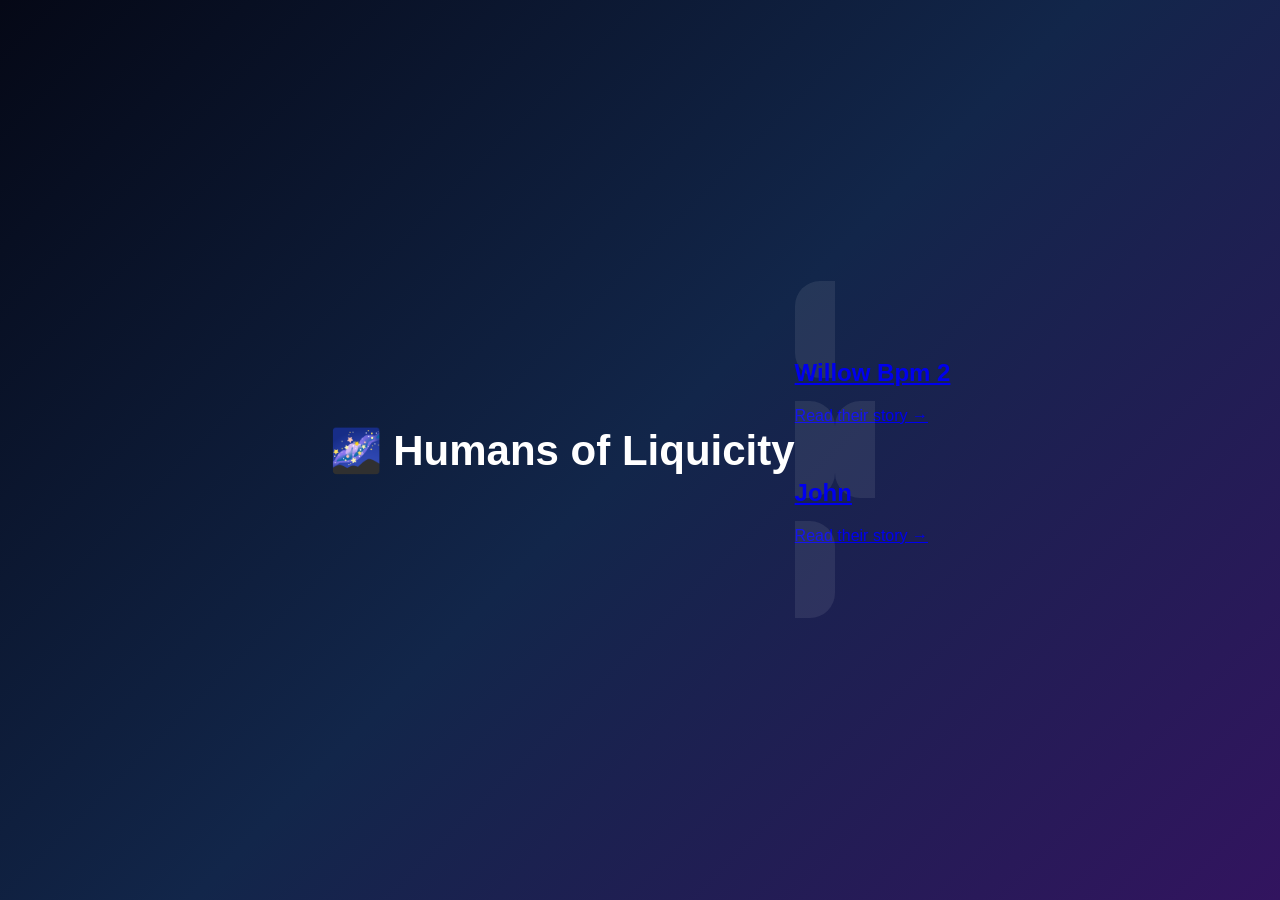
==== index.html @ e560a2bb "Update Humans of Liquicity pages" ====
<!DOCTYPE html>
<html>
<head>
<title>Humans of Liquicity</title>
<link rel="stylesheet" href="assets/style.css">
</head>
<body>
<h1>🌌 Humans of Liquicity</h1>
<main>
<a class="card" href="people/willow-bpm-2/"><h2>Willow Bpm 2</h2><p>Read their story →</p></a>
<a class="card" href="people/john/"><h2>John</h2><p>Read their story →</p></a>
</main>
</body>
</html>
---- assets/style.css ----
body {
margin:0;
min-height:100vh;
background:
linear-gradient(135deg,#050816,#12264a,#32145f);
font-family:Arial,sans-serif;
color:white;
display:flex;
justify-content:center;
align-items:center;
}

.card {
width:90%;
max-width:600px;
padding:40px;
background:#ffffff15;
border-radius:25px;
backdrop-filter:blur(15px);
}

h1 {
font-size:42px;
}

input,
textarea {
width:100%;
margin:10px 0;
padding:15px;
border-radius:10px;
border:none;
font-size:16px;
}

textarea {
height:120px;
}

button {
width:100%;
padding:15px;
border-radius:10px;
border:none;
background:#20e0c0;
font-weight:bold;
font-size:18px;
cursor:pointer;
}
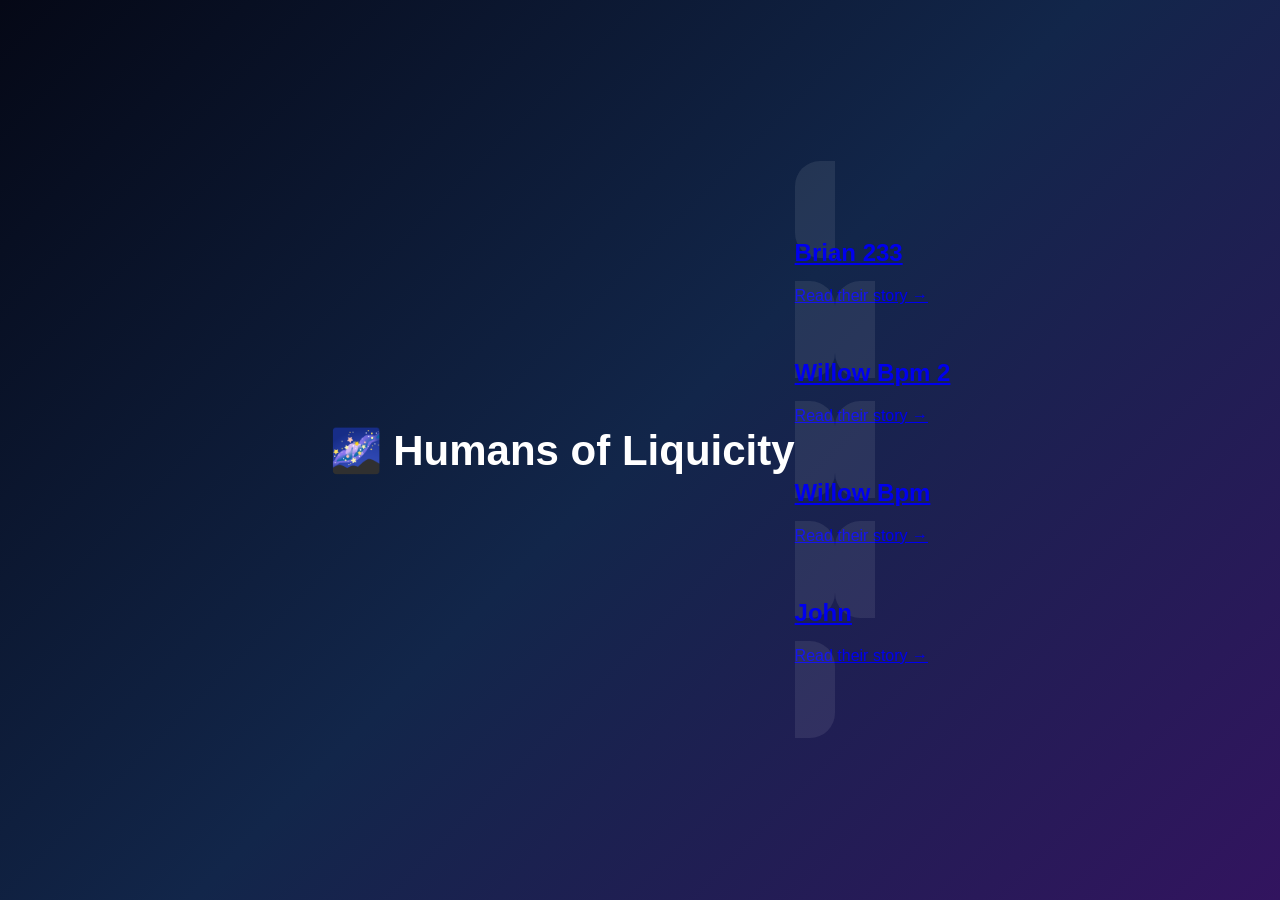
==== commit a36aa1cf: "Update Humans of Liquicity pages" ====
--- a/index.html
+++ b/index.html
@@ -7,7 +7,9 @@
 <body>
 <h1>🌌 Humans of Liquicity</h1>
 <main>
+<a class="card" href="people/brian-233/"><h2>Brian 233</h2><p>Read their story →</p></a>
 <a class="card" href="people/willow-bpm-2/"><h2>Willow Bpm 2</h2><p>Read their story →</p></a>
+<a class="card" href="people/willow-bpm/"><h2>Willow Bpm</h2><p>Read their story →</p></a>
 <a class="card" href="people/john/"><h2>John</h2><p>Read their story →</p></a>
 </main>
 </body>
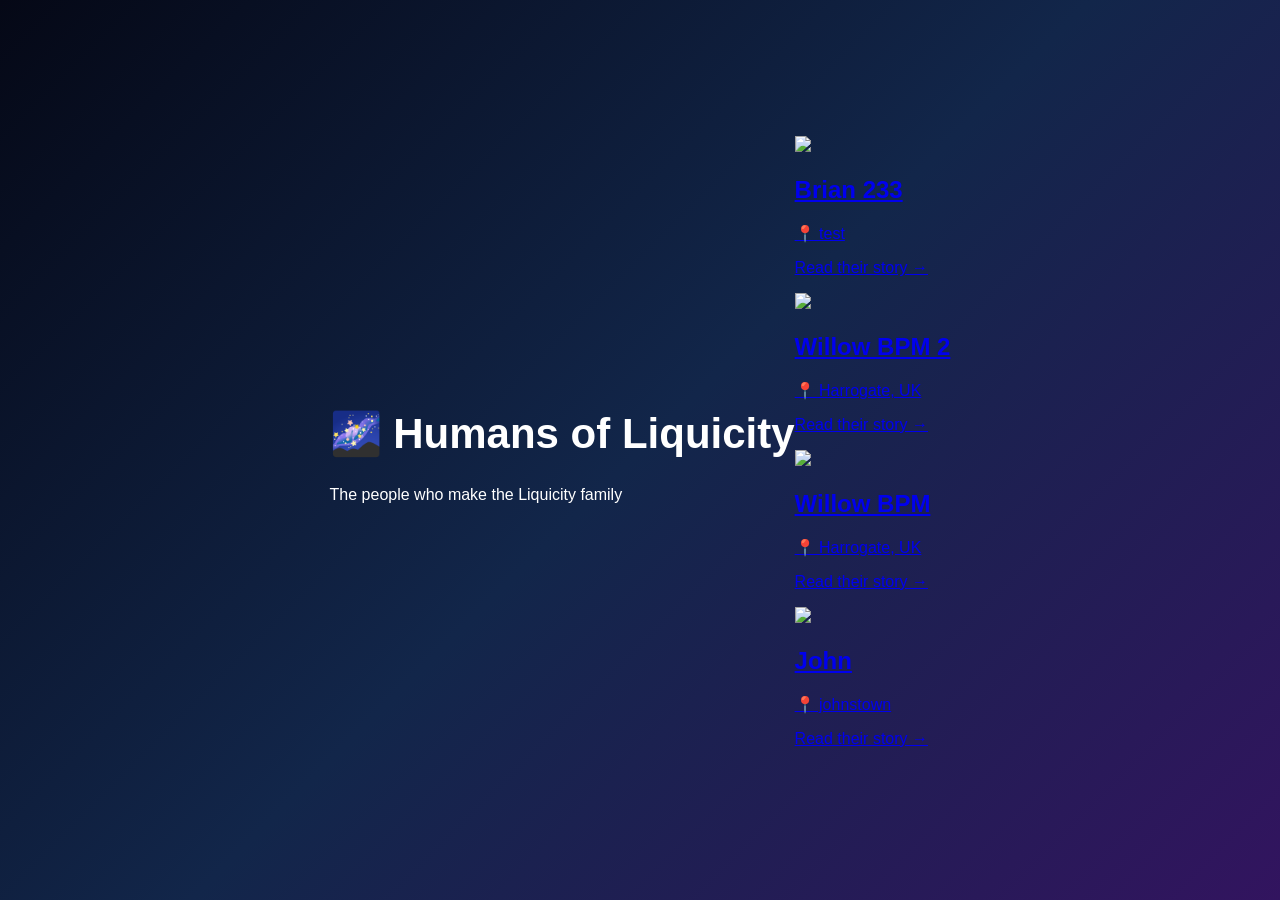
==== commit 88f93e27: "Update Humans of Liquicity pages" ====
--- a/index.html
+++ b/index.html
@@ -5,12 +5,48 @@
 <link rel="stylesheet" href="assets/style.css">
 </head>
 <body>
+<header>
 <h1>🌌 Humans of Liquicity</h1>
-<main>
-<a class="card" href="people/brian-233/"><h2>Brian 233</h2><p>Read their story →</p></a>
-<a class="card" href="people/willow-bpm-2/"><h2>Willow Bpm 2</h2><p>Read their story →</p></a>
-<a class="card" href="people/willow-bpm/"><h2>Willow Bpm</h2><p>Read their story →</p></a>
-<a class="card" href="people/john/"><h2>John</h2><p>Read their story →</p></a>
-</main>
+<p>The people who make the Liquicity family</p>
+</header>
+<section class="gallery">
+
+        <div class="human-card">
+        <a href="people/brian-233/">
+        <img src="<img width=" class="human-image">
+        <h2>Brian 233</h2>
+        <p>📍 test</p>
+        <p>Read their story →</p>
+        </a>
+        </div>
+        
+        <div class="human-card">
+        <a href="people/willow-bpm-2/">
+        <img src="<img width=" class="human-image">
+        <h2>Willow BPM 2</h2>
+        <p>📍 Harrogate, UK</p>
+        <p>Read their story →</p>
+        </a>
+        </div>
+        
+        <div class="human-card">
+        <a href="people/willow-bpm/">
+        <img src="<img width=" class="human-image">
+        <h2>Willow BPM</h2>
+        <p>📍 Harrogate, UK</p>
+        <p>Read their story →</p>
+        </a>
+        </div>
+        
+        <div class="human-card">
+        <a href="people/john/">
+        <img src="_No response_" class="human-image">
+        <h2>John</h2>
+        <p>📍 johnstown</p>
+        <p>Read their story →</p>
+        </a>
+        </div>
+        
+</section>
 </body>
 </html>
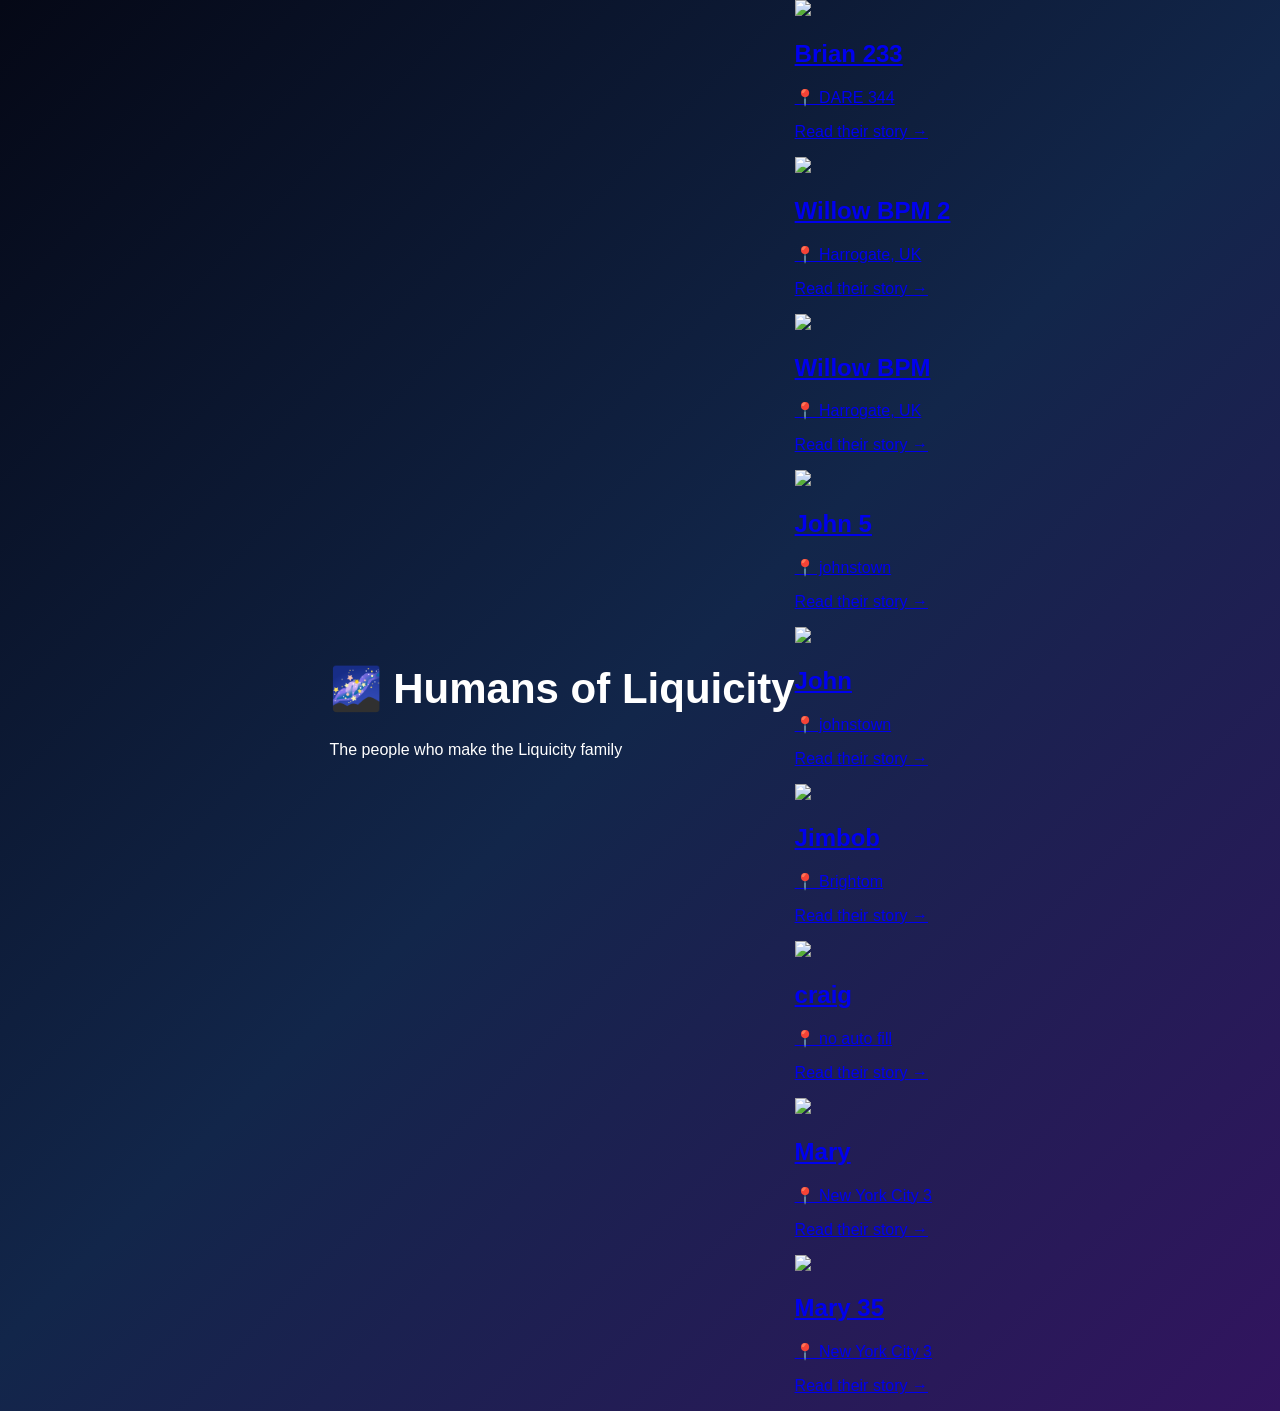
==== commit 0feff25e: "Update Humans of Liquicity pages" ====
--- a/index.html
+++ b/index.html
@@ -3,6 +3,7 @@
 <head>
 <title>Humans of Liquicity</title>
 <link rel="stylesheet" href="assets/style.css">
+<meta name="viewport" content="width=device-width, initial-scale=1">
 </head>
 <body>
 <header>
@@ -10,43 +11,70 @@
 <p>The people who make the Liquicity family</p>
 </header>
 <section class="gallery">
-
-        <div class="human-card">
-        <a href="people/brian-233/">
-        <img src="<img width=" class="human-image">
-        <h2>Brian 233</h2>
-        <p>📍 test</p>
-        <p>Read their story →</p>
-        </a>
-        </div>
-        
-        <div class="human-card">
-        <a href="people/willow-bpm-2/">
-        <img src="<img width=" class="human-image">
-        <h2>Willow BPM 2</h2>
-        <p>📍 Harrogate, UK</p>
-        <p>Read their story →</p>
-        </a>
-        </div>
-        
-        <div class="human-card">
-        <a href="people/willow-bpm/">
-        <img src="<img width=" class="human-image">
-        <h2>Willow BPM</h2>
-        <p>📍 Harrogate, UK</p>
-        <p>Read their story →</p>
-        </a>
-        </div>
-        
-        <div class="human-card">
-        <a href="people/john/">
-        <img src="_No response_" class="human-image">
-        <h2>John</h2>
-        <p>📍 johnstown</p>
-        <p>Read their story →</p>
-        </a>
-        </div>
-        
+<div class="human-card">
+<a href="people/brian-233/">
+<img src="https://github.com/user-attachments/assets/094af607-dd69-4925-a77b-a42894fe0ffe" class="human-image">
+<h2>Brian 233</h2>
+<p>📍 DARE 344</p>
+<p>Read their story →</p>
+</a>
+</div><div class="human-card">
+<a href="people/willow-bpm-2/">
+<img src="<img width=" class="human-image">
+<h2>Willow BPM 2</h2>
+<p>📍 Harrogate, UK</p>
+<p>Read their story →</p>
+</a>
+</div><div class="human-card">
+<a href="people/willow-bpm/">
+<img src="<img width=" class="human-image">
+<h2>Willow BPM</h2>
+<p>📍 Harrogate, UK</p>
+<p>Read their story →</p>
+</a>
+</div><div class="human-card">
+<a href="people/john-5/">
+<img src="_No response_" class="human-image">
+<h2>John 5</h2>
+<p>📍 johnstown</p>
+<p>Read their story →</p>
+</a>
+</div><div class="human-card">
+<a href="people/john/">
+<img src="_No response_" class="human-image">
+<h2>John</h2>
+<p>📍 johnstown</p>
+<p>Read their story →</p>
+</a>
+</div><div class="human-card">
+<a href="people/jimbob/">
+<img src="<img width=" class="human-image">
+<h2>Jimbob</h2>
+<p>📍 Brightom</p>
+<p>Read their story →</p>
+</a>
+</div><div class="human-card">
+<a href="people/craig/">
+<img src="https://github.com/user-attachments/assets/9e0b74dc-138c-4d0c-9e52-d8a0b8a4632c" class="human-image">
+<h2>craig</h2>
+<p>📍 no auto fill</p>
+<p>Read their story →</p>
+</a>
+</div><div class="human-card">
+<a href="people/mary/">
+<img src="<img width=" class="human-image">
+<h2>Mary</h2>
+<p>📍 New York City 3</p>
+<p>Read their story →</p>
+</a>
+</div><div class="human-card">
+<a href="people/mary-35/">
+<img src="https://github.com/user-attachments/assets/d9423f1f-2d3f-488f-964c-c1379156f17c" class="human-image">
+<h2>Mary 35</h2>
+<p>📍 New York City 3</p>
+<p>Read their story →</p>
+</a>
+</div>
 </section>
 </body>
 </html>
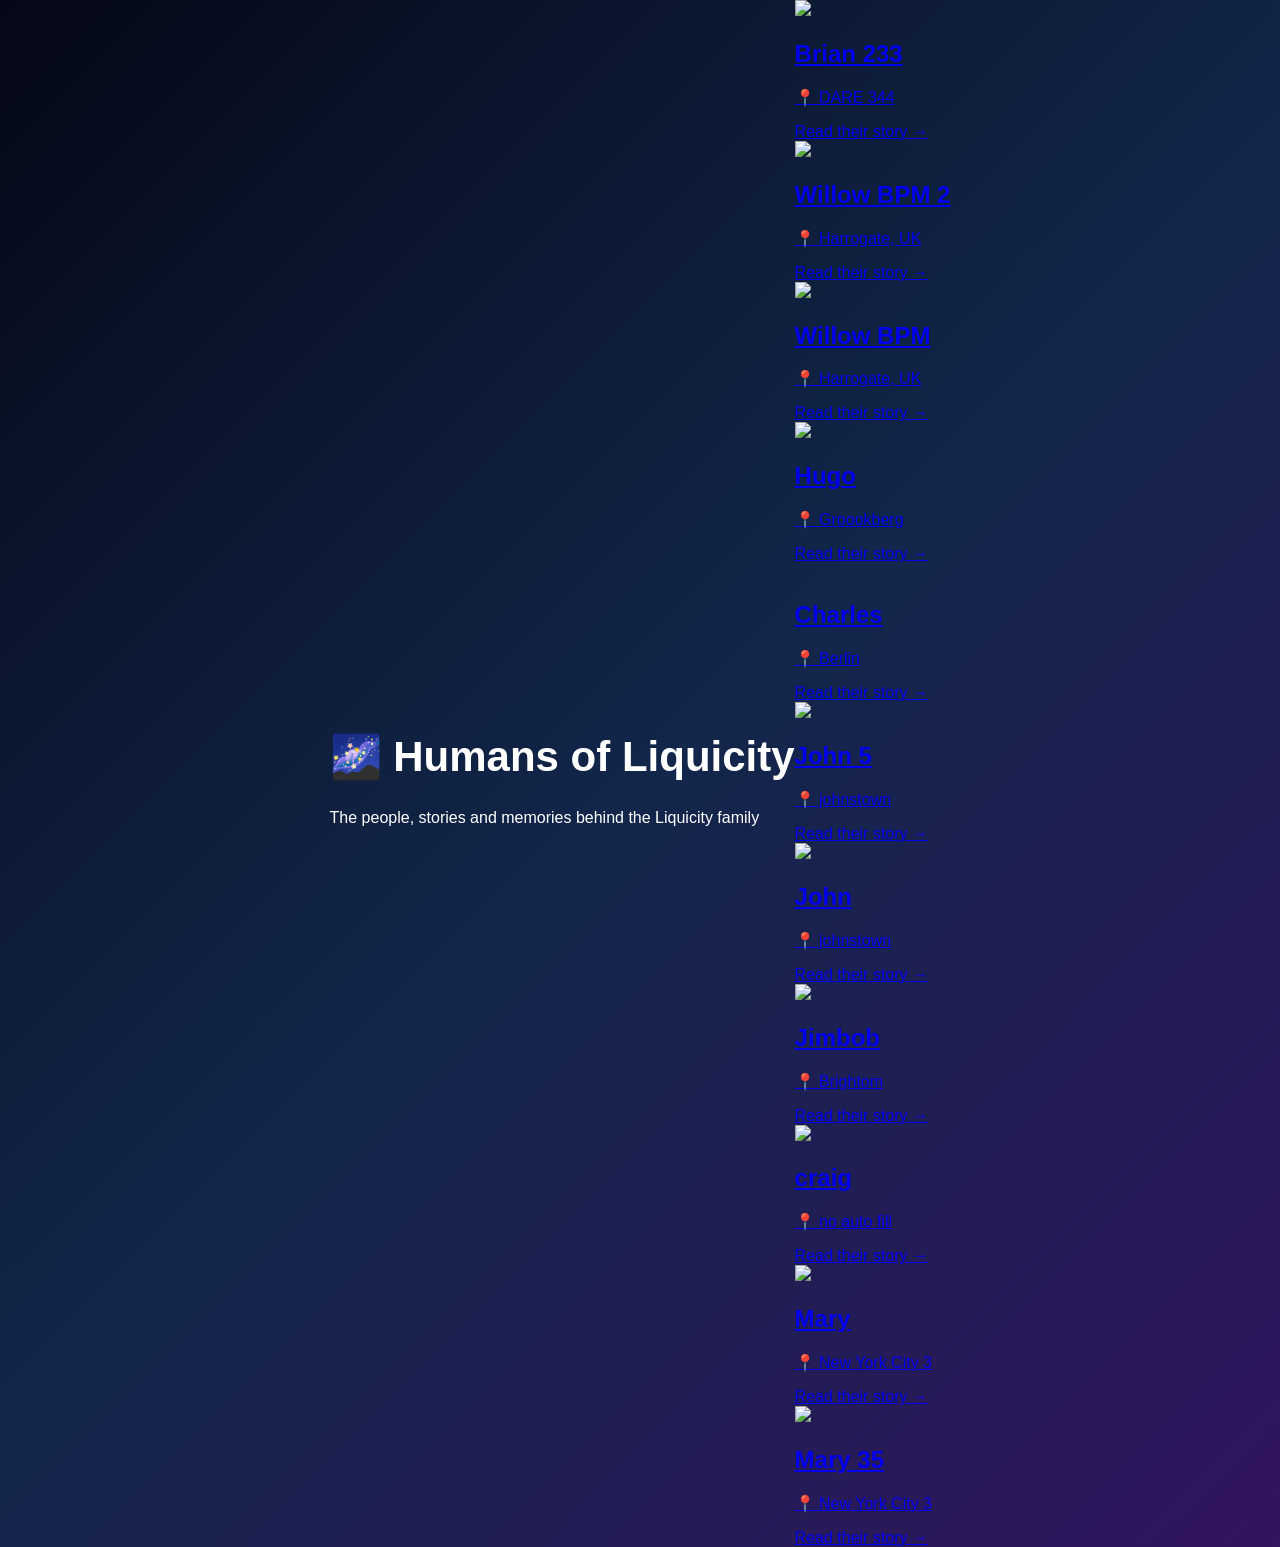
==== commit 1f84cc6c: "Update Humans of Liquicity pages" ====
--- a/index.html
+++ b/index.html
@@ -2,79 +2,23 @@
 <html>
 <head>
 <title>Humans of Liquicity</title>
-<link rel="stylesheet" href="assets/style.css">
-<meta name="viewport" content="width=device-width, initial-scale=1">
+<meta name='viewport' content='width=device-width, initial-scale=1'>
+<link rel='stylesheet' href='assets/style.css'>
 </head>
 <body>
-<header>
-<h1>🌌 Humans of Liquicity</h1>
-<p>The people who make the Liquicity family</p>
-</header>
-<section class="gallery">
-<div class="human-card">
-<a href="people/brian-233/">
-<img src="https://github.com/user-attachments/assets/094af607-dd69-4925-a77b-a42894fe0ffe" class="human-image">
-<h2>Brian 233</h2>
-<p>📍 DARE 344</p>
-<p>Read their story →</p>
-</a>
-</div><div class="human-card">
-<a href="people/willow-bpm-2/">
-<img src="<img width=" class="human-image">
-<h2>Willow BPM 2</h2>
-<p>📍 Harrogate, UK</p>
-<p>Read their story →</p>
-</a>
-</div><div class="human-card">
-<a href="people/willow-bpm/">
-<img src="<img width=" class="human-image">
-<h2>Willow BPM</h2>
-<p>📍 Harrogate, UK</p>
-<p>Read their story →</p>
-</a>
-</div><div class="human-card">
-<a href="people/john-5/">
-<img src="_No response_" class="human-image">
-<h2>John 5</h2>
-<p>📍 johnstown</p>
-<p>Read their story →</p>
-</a>
-</div><div class="human-card">
-<a href="people/john/">
-<img src="_No response_" class="human-image">
-<h2>John</h2>
-<p>📍 johnstown</p>
-<p>Read their story →</p>
-</a>
-</div><div class="human-card">
-<a href="people/jimbob/">
-<img src="<img width=" class="human-image">
-<h2>Jimbob</h2>
-<p>📍 Brightom</p>
-<p>Read their story →</p>
-</a>
-</div><div class="human-card">
-<a href="people/craig/">
-<img src="https://github.com/user-attachments/assets/9e0b74dc-138c-4d0c-9e52-d8a0b8a4632c" class="human-image">
-<h2>craig</h2>
-<p>📍 no auto fill</p>
-<p>Read their story →</p>
-</a>
-</div><div class="human-card">
-<a href="people/mary/">
-<img src="<img width=" class="human-image">
-<h2>Mary</h2>
-<p>📍 New York City 3</p>
-<p>Read their story →</p>
-</a>
-</div><div class="human-card">
-<a href="people/mary-35/">
-<img src="https://github.com/user-attachments/assets/d9423f1f-2d3f-488f-964c-c1379156f17c" class="human-image">
-<h2>Mary 35</h2>
-<p>📍 New York City 3</p>
-<p>Read their story →</p>
-</a>
-</div>
-</section>
+<header class='hero'><h1>🌌 Humans of Liquicity</h1><p>The people, stories and memories behind the Liquicity family</p></header>
+<main class='gallery'>
+<article class='human-card'><a href='people/brian-233/'><img class='human-image' src='https://github.com/user-attachments/assets/094af607-dd69-4925-a77b-a42894fe0ffe' loading='lazy'><div class='card-content'><h2>Brian 233</h2><p>📍 DARE 344</p><span>Read their story →</span></div></a></article>
+<article class='human-card'><a href='people/willow-bpm-2/'><img class='human-image' src='https://github.com/user-attachments/assets/fc92c161-4ea5-44bc-9026-ef373d1736e5' loading='lazy'><div class='card-content'><h2>Willow BPM 2</h2><p>📍 Harrogate, UK</p><span>Read their story →</span></div></a></article>
+<article class='human-card'><a href='people/willow-bpm/'><img class='human-image' src='https://github.com/user-attachments/assets/fc92c161-4ea5-44bc-9026-ef373d1736e5' loading='lazy'><div class='card-content'><h2>Willow BPM</h2><p>📍 Harrogate, UK</p><span>Read their story →</span></div></a></article>
+<article class='human-card'><a href='people/hugo/'><img class='human-image' src='https://github.com/user-attachments/assets/6a5c4d60-dff2-40f5-a59c-875e7937b018' loading='lazy'><div class='card-content'><h2>Hugo</h2><p>📍 Groookberg</p><span>Read their story →</span></div></a></article>
+<article class='human-card'><a href='people/charles/'><img class='human-image' src='' loading='lazy'><div class='card-content'><h2>Charles</h2><p>📍 Berlin</p><span>Read their story →</span></div></a></article>
+<article class='human-card'><a href='people/john-5/'><img class='human-image' src='_No response_' loading='lazy'><div class='card-content'><h2>John 5</h2><p>📍 johnstown</p><span>Read their story →</span></div></a></article>
+<article class='human-card'><a href='people/john/'><img class='human-image' src='_No response_' loading='lazy'><div class='card-content'><h2>John</h2><p>📍 johnstown</p><span>Read their story →</span></div></a></article>
+<article class='human-card'><a href='people/jimbob/'><img class='human-image' src='https://github.com/user-attachments/assets/8e66f4f4-fe10-44ca-acda-b9aea173c19b' loading='lazy'><div class='card-content'><h2>Jimbob</h2><p>📍 Brightom</p><span>Read their story →</span></div></a></article>
+<article class='human-card'><a href='people/craig/'><img class='human-image' src='https://github.com/user-attachments/assets/9e0b74dc-138c-4d0c-9e52-d8a0b8a4632c' loading='lazy'><div class='card-content'><h2>craig</h2><p>📍 no auto fill</p><span>Read their story →</span></div></a></article>
+<article class='human-card'><a href='people/mary/'><img class='human-image' src='https://github.com/user-attachments/assets/d9423f1f-2d3f-488f-964c-c1379156f17c' loading='lazy'><div class='card-content'><h2>Mary</h2><p>📍 New York City 3</p><span>Read their story →</span></div></a></article>
+<article class='human-card'><a href='people/mary-35/'><img class='human-image' src='https://github.com/user-attachments/assets/d9423f1f-2d3f-488f-964c-c1379156f17c' loading='lazy'><div class='card-content'><h2>Mary 35</h2><p>📍 New York City 3</p><span>Read their story →</span></div></a></article>
+</main>
 </body>
 </html>
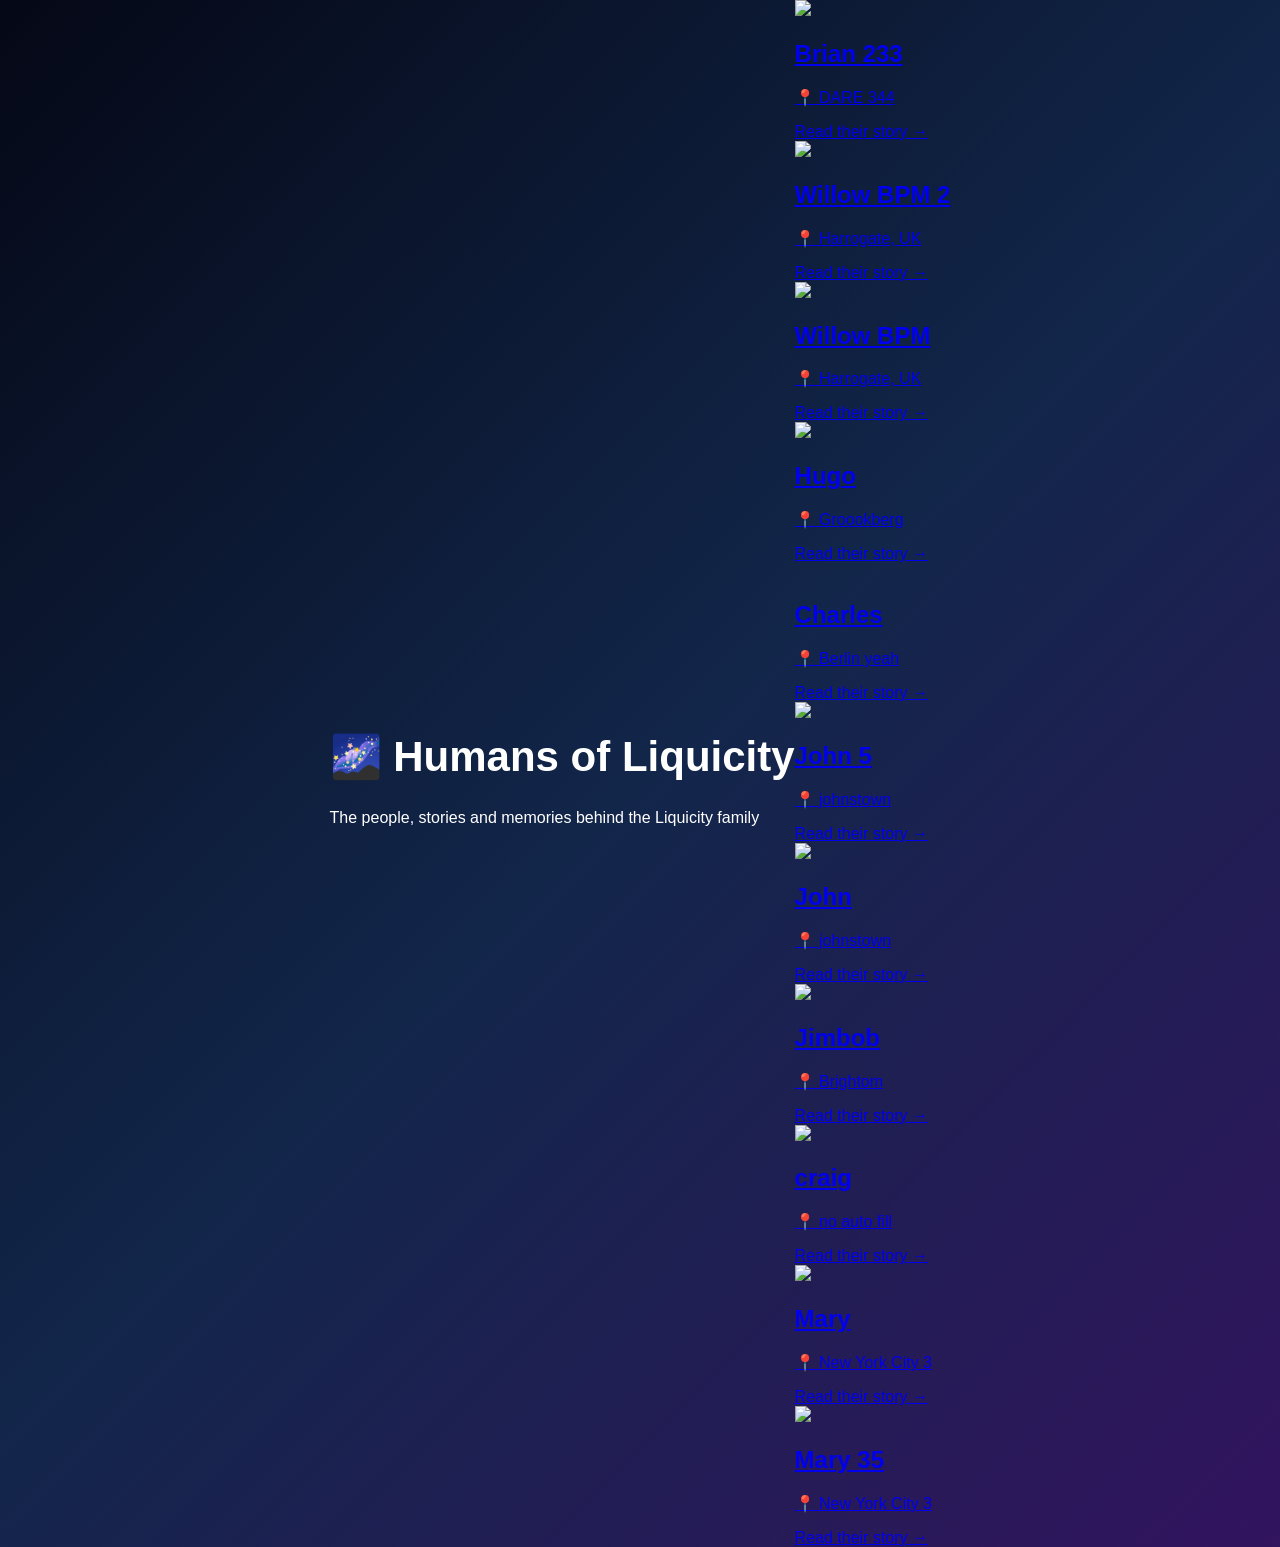
==== commit 2d3caade: "Update Humans of Liquicity pages" ====
--- a/index.html
+++ b/index.html
@@ -12,7 +12,7 @@
 <article class='human-card'><a href='people/willow-bpm-2/'><img class='human-image' src='https://github.com/user-attachments/assets/fc92c161-4ea5-44bc-9026-ef373d1736e5' loading='lazy'><div class='card-content'><h2>Willow BPM 2</h2><p>📍 Harrogate, UK</p><span>Read their story →</span></div></a></article>
 <article class='human-card'><a href='people/willow-bpm/'><img class='human-image' src='https://github.com/user-attachments/assets/fc92c161-4ea5-44bc-9026-ef373d1736e5' loading='lazy'><div class='card-content'><h2>Willow BPM</h2><p>📍 Harrogate, UK</p><span>Read their story →</span></div></a></article>
 <article class='human-card'><a href='people/hugo/'><img class='human-image' src='https://github.com/user-attachments/assets/6a5c4d60-dff2-40f5-a59c-875e7937b018' loading='lazy'><div class='card-content'><h2>Hugo</h2><p>📍 Groookberg</p><span>Read their story →</span></div></a></article>
-<article class='human-card'><a href='people/charles/'><img class='human-image' src='' loading='lazy'><div class='card-content'><h2>Charles</h2><p>📍 Berlin</p><span>Read their story →</span></div></a></article>
+<article class='human-card'><a href='people/charles/'><img class='human-image' src='' loading='lazy'><div class='card-content'><h2>Charles</h2><p>📍 Berlin yeah</p><span>Read their story →</span></div></a></article>
 <article class='human-card'><a href='people/john-5/'><img class='human-image' src='_No response_' loading='lazy'><div class='card-content'><h2>John 5</h2><p>📍 johnstown</p><span>Read their story →</span></div></a></article>
 <article class='human-card'><a href='people/john/'><img class='human-image' src='_No response_' loading='lazy'><div class='card-content'><h2>John</h2><p>📍 johnstown</p><span>Read their story →</span></div></a></article>
 <article class='human-card'><a href='people/jimbob/'><img class='human-image' src='https://github.com/user-attachments/assets/8e66f4f4-fe10-44ca-acda-b9aea173c19b' loading='lazy'><div class='card-content'><h2>Jimbob</h2><p>📍 Brightom</p><span>Read their story →</span></div></a></article>
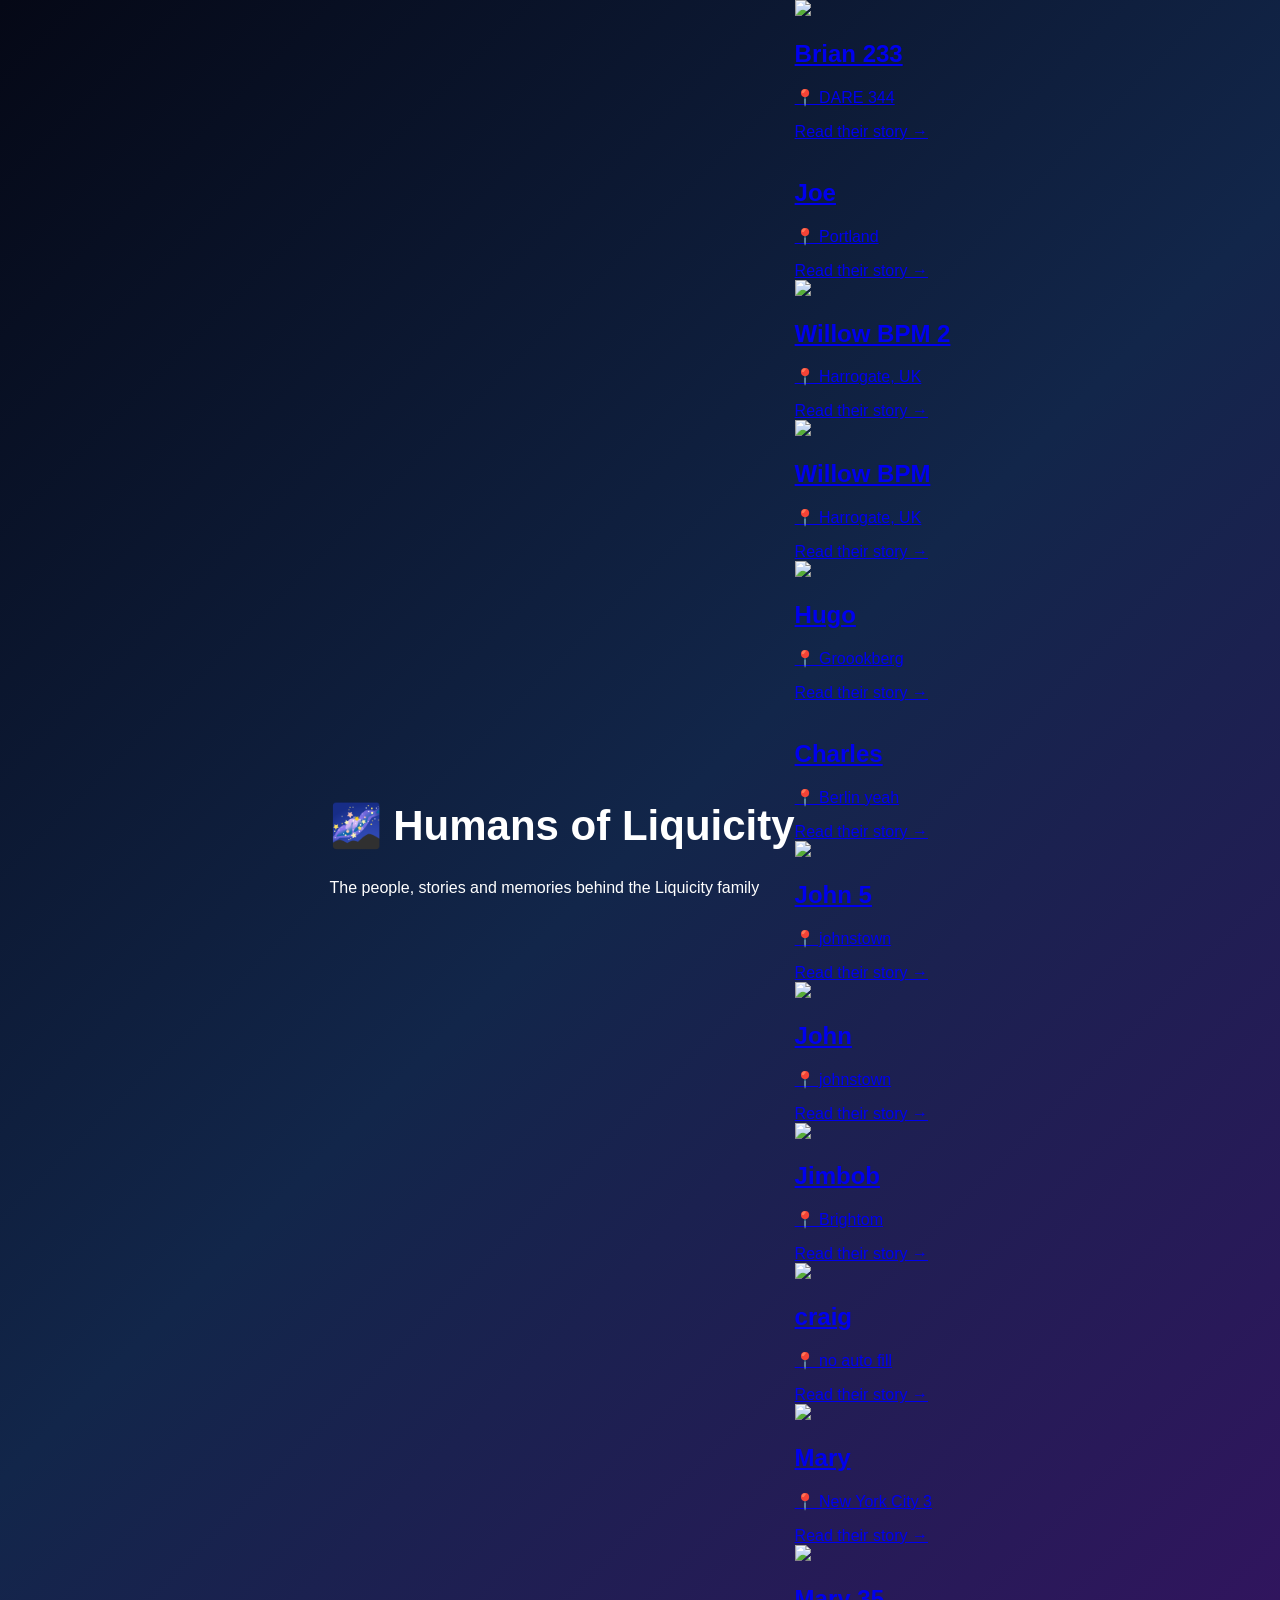
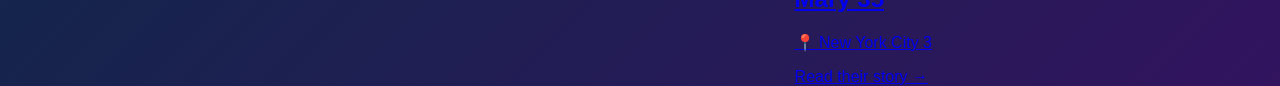
==== commit 6a201fbc: "Update Humans of Liquicity pages" ====
--- a/index.html
+++ b/index.html
@@ -9,6 +9,7 @@
 <header class='hero'><h1>🌌 Humans of Liquicity</h1><p>The people, stories and memories behind the Liquicity family</p></header>
 <main class='gallery'>
 <article class='human-card'><a href='people/brian-233/'><img class='human-image' src='https://github.com/user-attachments/assets/094af607-dd69-4925-a77b-a42894fe0ffe' loading='lazy'><div class='card-content'><h2>Brian 233</h2><p>📍 DARE 344</p><span>Read their story →</span></div></a></article>
+<article class='human-card'><a href='people/joe/'><img class='human-image' src='' loading='lazy'><div class='card-content'><h2>Joe</h2><p>📍 Portland</p><span>Read their story →</span></div></a></article>
 <article class='human-card'><a href='people/willow-bpm-2/'><img class='human-image' src='https://github.com/user-attachments/assets/fc92c161-4ea5-44bc-9026-ef373d1736e5' loading='lazy'><div class='card-content'><h2>Willow BPM 2</h2><p>📍 Harrogate, UK</p><span>Read their story →</span></div></a></article>
 <article class='human-card'><a href='people/willow-bpm/'><img class='human-image' src='https://github.com/user-attachments/assets/fc92c161-4ea5-44bc-9026-ef373d1736e5' loading='lazy'><div class='card-content'><h2>Willow BPM</h2><p>📍 Harrogate, UK</p><span>Read their story →</span></div></a></article>
 <article class='human-card'><a href='people/hugo/'><img class='human-image' src='https://github.com/user-attachments/assets/6a5c4d60-dff2-40f5-a59c-875e7937b018' loading='lazy'><div class='card-content'><h2>Hugo</h2><p>📍 Groookberg</p><span>Read their story →</span></div></a></article>
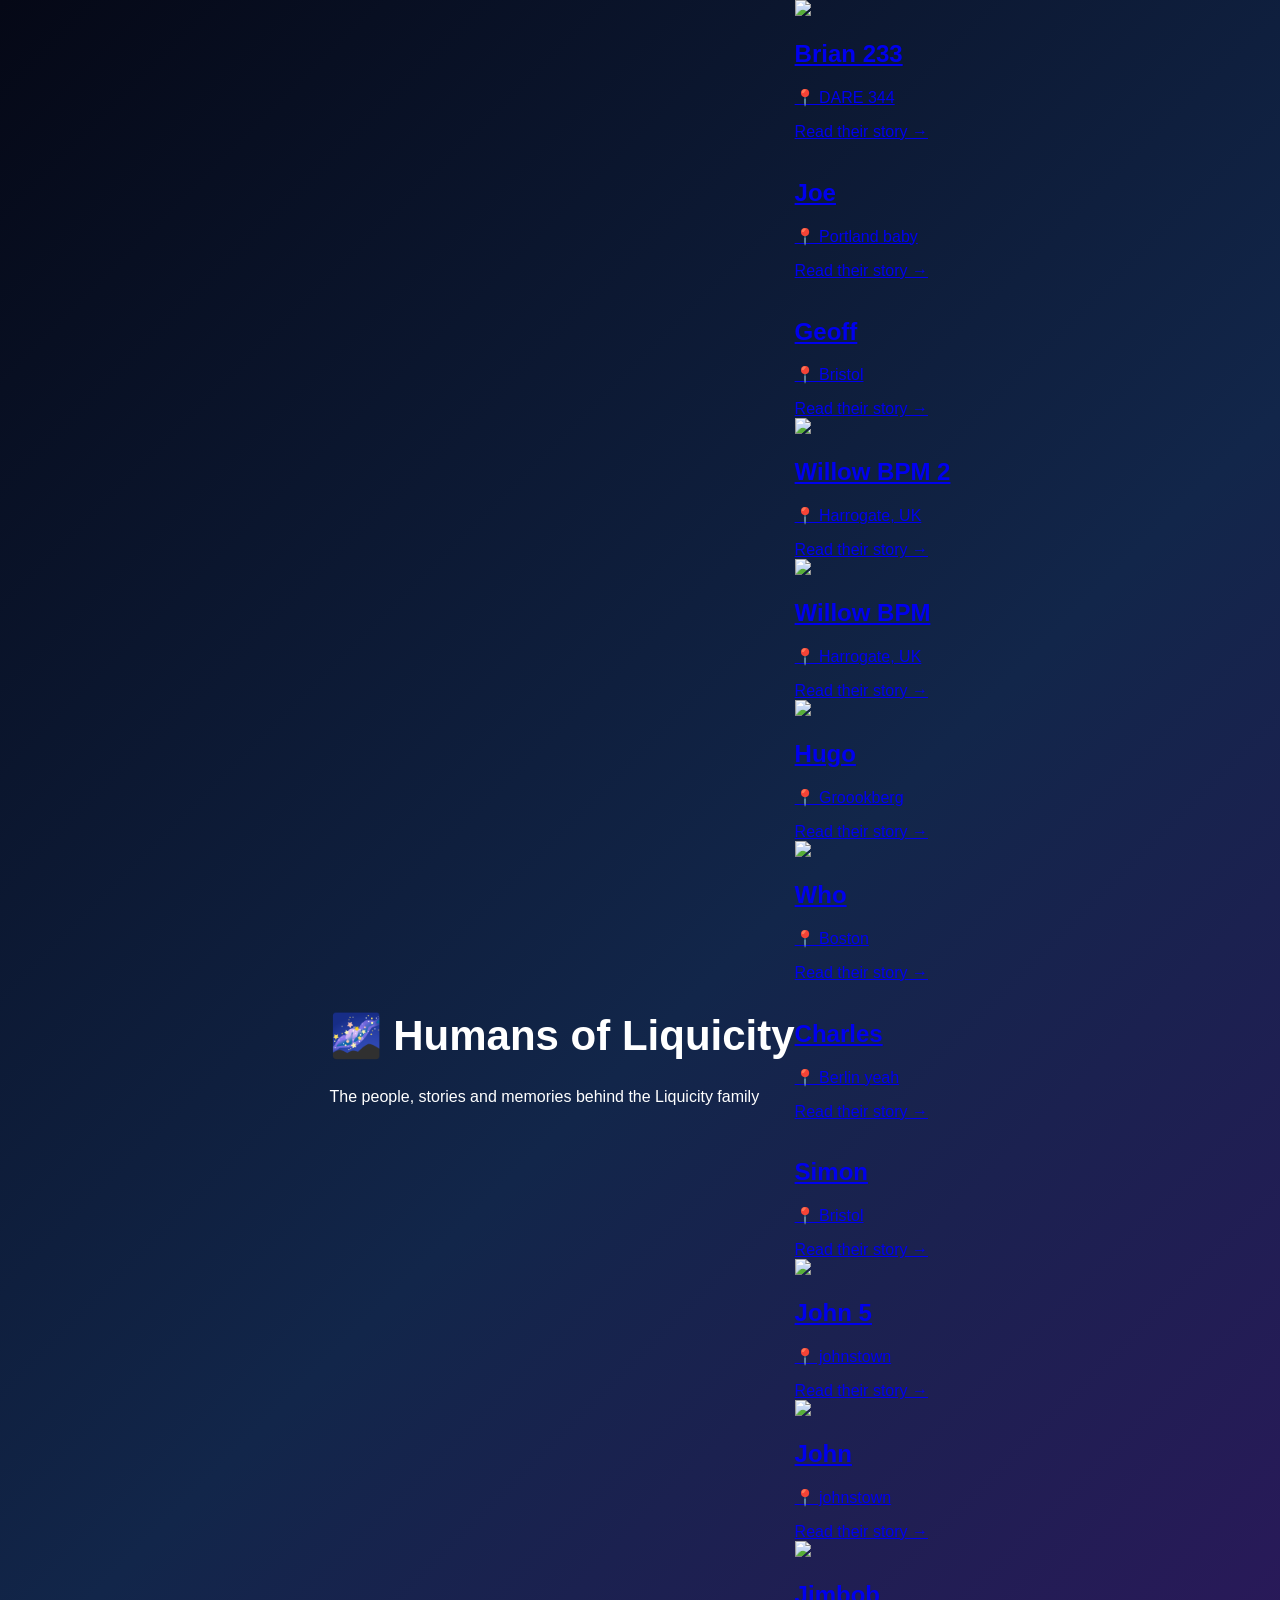
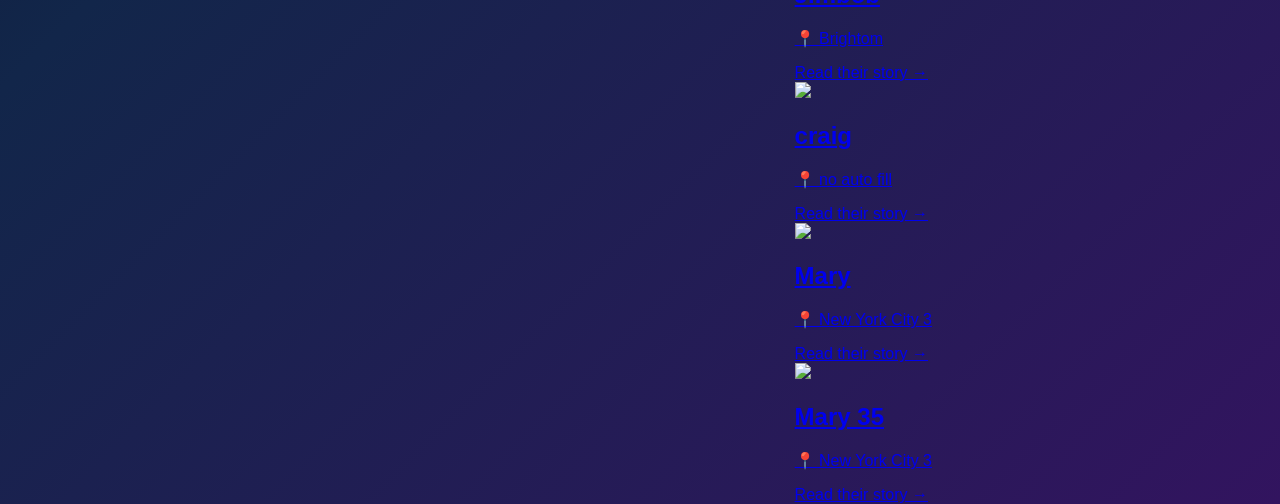
==== commit 12ada4bd: "Update Humans of Liquicity pages" ====
--- a/index.html
+++ b/index.html
@@ -6,20 +6,12 @@
 <link rel='stylesheet' href='assets/style.css'>
 </head>
 <body>
-<header class='hero'><h1>🌌 Humans of Liquicity</h1><p>The people, stories and memories behind the Liquicity family</p></header>
+<header class='hero'>
+<h1>🌌 Humans of Liquicity</h1>
+<p>The people, stories and memories behind the Liquicity family</p>
+</header>
 <main class='gallery'>
-<article class='human-card'><a href='people/brian-233/'><img class='human-image' src='https://github.com/user-attachments/assets/094af607-dd69-4925-a77b-a42894fe0ffe' loading='lazy'><div class='card-content'><h2>Brian 233</h2><p>📍 DARE 344</p><span>Read their story →</span></div></a></article>
-<article class='human-card'><a href='people/joe/'><img class='human-image' src='' loading='lazy'><div class='card-content'><h2>Joe</h2><p>📍 Portland</p><span>Read their story →</span></div></a></article>
-<article class='human-card'><a href='people/willow-bpm-2/'><img class='human-image' src='https://github.com/user-attachments/assets/fc92c161-4ea5-44bc-9026-ef373d1736e5' loading='lazy'><div class='card-content'><h2>Willow BPM 2</h2><p>📍 Harrogate, UK</p><span>Read their story →</span></div></a></article>
-<article class='human-card'><a href='people/willow-bpm/'><img class='human-image' src='https://github.com/user-attachments/assets/fc92c161-4ea5-44bc-9026-ef373d1736e5' loading='lazy'><div class='card-content'><h2>Willow BPM</h2><p>📍 Harrogate, UK</p><span>Read their story →</span></div></a></article>
-<article class='human-card'><a href='people/hugo/'><img class='human-image' src='https://github.com/user-attachments/assets/6a5c4d60-dff2-40f5-a59c-875e7937b018' loading='lazy'><div class='card-content'><h2>Hugo</h2><p>📍 Groookberg</p><span>Read their story →</span></div></a></article>
-<article class='human-card'><a href='people/charles/'><img class='human-image' src='' loading='lazy'><div class='card-content'><h2>Charles</h2><p>📍 Berlin yeah</p><span>Read their story →</span></div></a></article>
-<article class='human-card'><a href='people/john-5/'><img class='human-image' src='_No response_' loading='lazy'><div class='card-content'><h2>John 5</h2><p>📍 johnstown</p><span>Read their story →</span></div></a></article>
-<article class='human-card'><a href='people/john/'><img class='human-image' src='_No response_' loading='lazy'><div class='card-content'><h2>John</h2><p>📍 johnstown</p><span>Read their story →</span></div></a></article>
-<article class='human-card'><a href='people/jimbob/'><img class='human-image' src='https://github.com/user-attachments/assets/8e66f4f4-fe10-44ca-acda-b9aea173c19b' loading='lazy'><div class='card-content'><h2>Jimbob</h2><p>📍 Brightom</p><span>Read their story →</span></div></a></article>
-<article class='human-card'><a href='people/craig/'><img class='human-image' src='https://github.com/user-attachments/assets/9e0b74dc-138c-4d0c-9e52-d8a0b8a4632c' loading='lazy'><div class='card-content'><h2>craig</h2><p>📍 no auto fill</p><span>Read their story →</span></div></a></article>
-<article class='human-card'><a href='people/mary/'><img class='human-image' src='https://github.com/user-attachments/assets/d9423f1f-2d3f-488f-964c-c1379156f17c' loading='lazy'><div class='card-content'><h2>Mary</h2><p>📍 New York City 3</p><span>Read their story →</span></div></a></article>
-<article class='human-card'><a href='people/mary-35/'><img class='human-image' src='https://github.com/user-attachments/assets/d9423f1f-2d3f-488f-964c-c1379156f17c' loading='lazy'><div class='card-content'><h2>Mary 35</h2><p>📍 New York City 3</p><span>Read their story →</span></div></a></article>
+<article class='human-card'><a href='people/brian-233/'><img class='human-image' src='https://github.com/user-attachments/assets/094af607-dd69-4925-a77b-a42894fe0ffe' loading='lazy'><div class='card-content'><h2>Brian 233</h2><p>📍 DARE 344</p><span>Read their story →</span></div></a></article><article class='human-card'><a href='people/joe/'><img class='human-image' src='' loading='lazy'><div class='card-content'><h2>Joe</h2><p>📍 Portland baby</p><span>Read their story →</span></div></a></article><article class='human-card'><a href='people/geoff/'><img class='human-image' src='' loading='lazy'><div class='card-content'><h2>Geoff</h2><p>📍 Bristol</p><span>Read their story →</span></div></a></article><article class='human-card'><a href='people/willow-bpm-2/'><img class='human-image' src='https://github.com/user-attachments/assets/fc92c161-4ea5-44bc-9026-ef373d1736e5' loading='lazy'><div class='card-content'><h2>Willow BPM 2</h2><p>📍 Harrogate, UK</p><span>Read their story →</span></div></a></article><article class='human-card'><a href='people/willow-bpm/'><img class='human-image' src='https://github.com/user-attachments/assets/fc92c161-4ea5-44bc-9026-ef373d1736e5' loading='lazy'><div class='card-content'><h2>Willow BPM</h2><p>📍 Harrogate, UK</p><span>Read their story →</span></div></a></article><article class='human-card'><a href='people/hugo/'><img class='human-image' src='https://github.com/user-attachments/assets/6a5c4d60-dff2-40f5-a59c-875e7937b018' loading='lazy'><div class='card-content'><h2>Hugo</h2><p>📍 Groookberg</p><span>Read their story →</span></div></a></article><article class='human-card'><a href='people/who/'><img class='human-image' src='https://res.cloudinary.com/fpktjto6/image/upload/v1784764247/humans-of-liquicity/zpnxajyqmmupowqfk9w0.jpg' loading='lazy'><div class='card-content'><h2>Who</h2><p>📍 Boston</p><span>Read their story →</span></div></a></article><article class='human-card'><a href='people/charles/'><img class='human-image' src='' loading='lazy'><div class='card-content'><h2>Charles</h2><p>📍 Berlin yeah</p><span>Read their story →</span></div></a></article><article class='human-card'><a href='people/simon/'><img class='human-image' src='' loading='lazy'><div class='card-content'><h2>Simon</h2><p>📍 Bristol</p><span>Read their story →</span></div></a></article><article class='human-card'><a href='people/john-5/'><img class='human-image' src='_No response_' loading='lazy'><div class='card-content'><h2>John 5</h2><p>📍 johnstown</p><span>Read their story →</span></div></a></article><article class='human-card'><a href='people/john/'><img class='human-image' src='_No response_' loading='lazy'><div class='card-content'><h2>John</h2><p>📍 johnstown</p><span>Read their story →</span></div></a></article><article class='human-card'><a href='people/jimbob/'><img class='human-image' src='https://github.com/user-attachments/assets/8e66f4f4-fe10-44ca-acda-b9aea173c19b' loading='lazy'><div class='card-content'><h2>Jimbob</h2><p>📍 Brightom</p><span>Read their story →</span></div></a></article><article class='human-card'><a href='people/craig/'><img class='human-image' src='https://github.com/user-attachments/assets/9e0b74dc-138c-4d0c-9e52-d8a0b8a4632c' loading='lazy'><div class='card-content'><h2>craig</h2><p>📍 no auto fill</p><span>Read their story →</span></div></a></article><article class='human-card'><a href='people/mary/'><img class='human-image' src='https://github.com/user-attachments/assets/d9423f1f-2d3f-488f-964c-c1379156f17c' loading='lazy'><div class='card-content'><h2>Mary</h2><p>📍 New York City 3</p><span>Read their story →</span></div></a></article><article class='human-card'><a href='people/mary-35/'><img class='human-image' src='https://github.com/user-attachments/assets/d9423f1f-2d3f-488f-964c-c1379156f17c' loading='lazy'><div class='card-content'><h2>Mary 35</h2><p>📍 New York City 3</p><span>Read their story →</span></div></a></article>
 </main>
 </body>
 </html>
